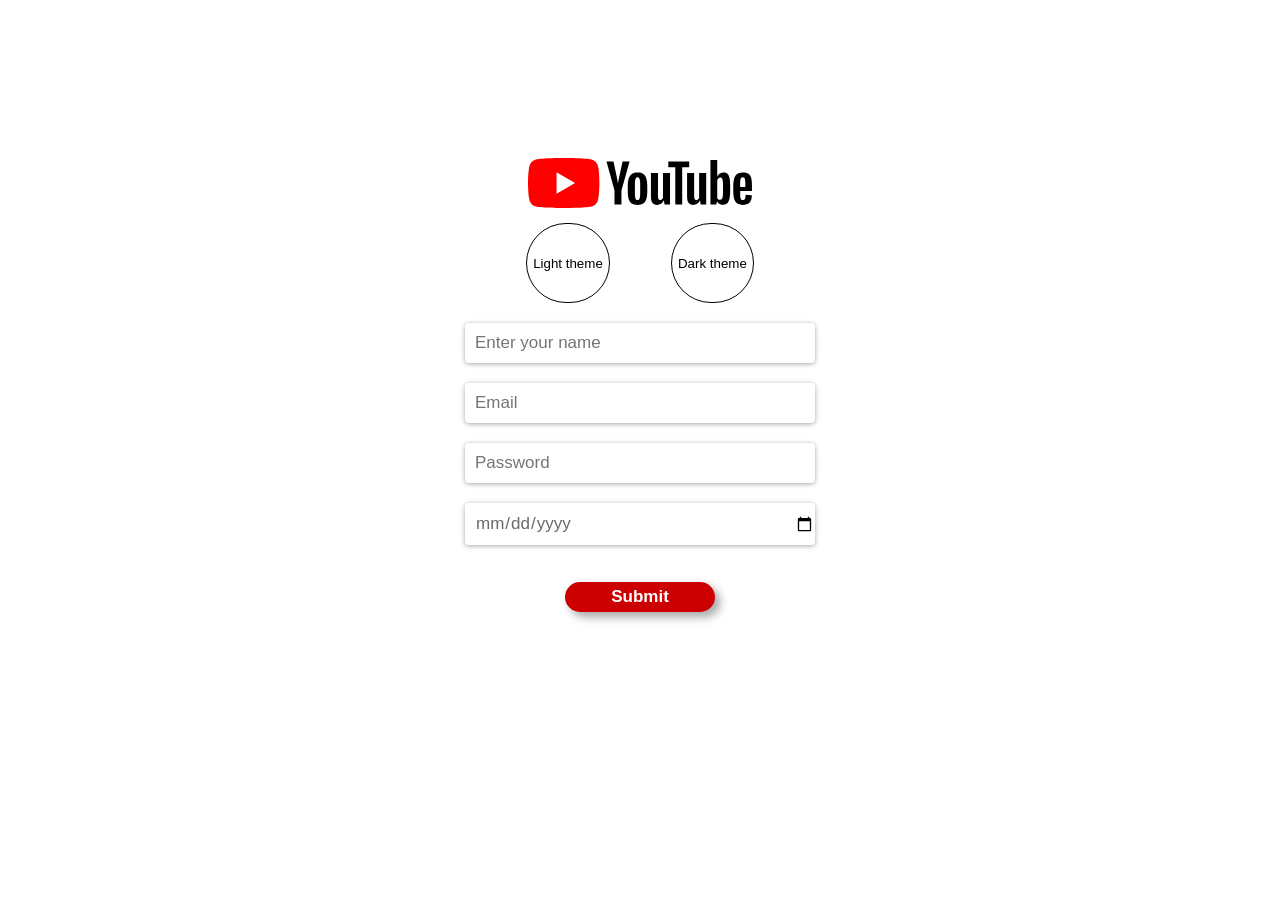
==== index.html @ 59b67dbe "Update and rename pathway.html to index.html" ====
<!DOCTYPE html>
<html>
  <head>
    <meta charset="UTF-8">
    <meta name="viewport" content="width=device-width, initial-scale=1.0">
    <title>Pathway to YouTube Clone</title>
    <link rel="stylesheet" href="pathway.css">
    <link rel="icon" href="download.png">
  </head>
  <body>
    <div class="container">
      <div class="sub-container">
        <div class="image">
          <div style="width: 100%; height: 100%; display: block; fill: black;">
            <svg xmlns="http://www.w3.org/2000/svg" viewBox="0 0 90 20" preserveAspectRatio="xMidYMid meet" focusable="false" class="style-scope yt-icon" style="pointer-events: none; display: block; width: 100%; height: 100%;"><g viewBox="0 0 90 20" preserveAspectRatio="xMidYMid meet" class="style-scope yt-icon"><g class="style-scope yt-icon">
              <path d="M27.9727 3.12324C27.6435 1.89323 26.6768 0.926623 25.4468 0.597366C23.2197 2.24288e-07 14.285 0 14.285 0C14.285 0 5.35042 2.24288e-07 3.12323 0.597366C1.89323 0.926623 0.926623 1.89323 0.597366 3.12324C2.24288e-07 5.35042 0 10 0 10C0 10 2.24288e-07 14.6496 0.597366 16.8768C0.926623 18.1068 1.89323 19.0734 3.12323 19.4026C5.35042 20 14.285 20 14.285 20C14.285 20 23.2197 20 25.4468 19.4026C26.6768 19.0734 27.6435 18.1068 27.9727 16.8768C28.5701 14.6496 28.5701 10 28.5701 10C28.5701 10 28.5677 5.35042 27.9727 3.12324Z" fill="#FF0000" class="style-scope yt-icon"></path>
              <path d="M11.4253 14.2854L18.8477 10.0004L11.4253 5.71533V14.2854Z" fill="white" class="style-scope yt-icon"></path></g><g class="style-scope yt-icon"><g id="youtube-paths" class="style-scope yt-icon">
              <path d="M34.6024 13.0036L31.3945 1.41846H34.1932L35.3174 6.6701C35.6043 7.96361 35.8136 9.06662 35.95 9.97913H36.0323C36.1264 9.32532 36.3381 8.22937 36.665 6.68892L37.8291 1.41846H40.6278L37.3799 13.0036V18.561H34.6001V13.0036H34.6024Z" class="style-scope yt-icon"></path>
              <path d="M41.4697 18.1937C40.9053 17.8127 40.5031 17.22 40.2632 16.4157C40.0257 15.6114 39.9058 14.5437 39.9058 13.2078V11.3898C39.9058 10.0422 40.0422 8.95805 40.315 8.14196C40.5878 7.32588 41.0135 6.72851 41.592 6.35457C42.1706 5.98063 42.9302 5.79248 43.871 5.79248C44.7976 5.79248 45.5384 5.98298 46.0981 6.36398C46.6555 6.74497 47.0647 7.34234 47.3234 8.15137C47.5821 8.96275 47.7115 10.0422 47.7115 11.3898V13.2078C47.7115 14.5437 47.5845 15.6161 47.3329 16.4251C47.0812 17.2365 46.672 17.8292 46.1075 18.2031C45.5431 18.5771 44.7764 18.7652 43.8098 18.7652C42.8126 18.7675 42.0342 18.5747 41.4697 18.1937ZM44.6353 16.2323C44.7905 15.8231 44.8705 15.1575 44.8705 14.2309V10.3292C44.8705 9.43077 44.7929 8.77225 44.6353 8.35833C44.4777 7.94206 44.2026 7.7351 43.8074 7.7351C43.4265 7.7351 43.156 7.94206 43.0008 8.35833C42.8432 8.77461 42.7656 9.43077 42.7656 10.3292V14.2309C42.7656 15.1575 42.8408 15.8254 42.9914 16.2323C43.1419 16.6415 43.4123 16.8461 43.8074 16.8461C44.2026 16.8461 44.4777 16.6415 44.6353 16.2323Z" class="style-scope yt-icon"></path>
              <path d="M56.8154 18.5634H54.6094L54.3648 17.03H54.3037C53.7039 18.1871 52.8055 18.7656 51.6061 18.7656C50.7759 18.7656 50.1621 18.4928 49.767 17.9496C49.3719 17.4039 49.1743 16.5526 49.1743 15.3955V6.03751H51.9942V15.2308C51.9942 15.7906 52.0553 16.188 52.1776 16.4256C52.2999 16.6631 52.5045 16.783 52.7914 16.783C53.036 16.783 53.2712 16.7078 53.497 16.5573C53.7228 16.4067 53.8874 16.2162 53.9979 15.9858V6.03516H56.8154V18.5634Z" class="style-scope yt-icon"></path>
              <path d="M64.4755 3.68758H61.6768V18.5629H58.9181V3.68758H56.1194V1.42041H64.4755V3.68758Z" class="style-scope yt-icon"></path>
              <path d="M71.2768 18.5634H69.0708L68.8262 17.03H68.7651C68.1654 18.1871 67.267 18.7656 66.0675 18.7656C65.2373 18.7656 64.6235 18.4928 64.2284 17.9496C63.8333 17.4039 63.6357 16.5526 63.6357 15.3955V6.03751H66.4556V15.2308C66.4556 15.7906 66.5167 16.188 66.639 16.4256C66.7613 16.6631 66.9659 16.783 67.2529 16.783C67.4974 16.783 67.7326 16.7078 67.9584 16.5573C68.1842 16.4067 68.3488 16.2162 68.4593 15.9858V6.03516H71.2768V18.5634Z" class="style-scope yt-icon"></path>
              <path d="M80.609 8.0387C80.4373 7.24849 80.1621 6.67699 79.7812 6.32186C79.4002 5.96674 78.8757 5.79035 78.2078 5.79035C77.6904 5.79035 77.2059 5.93616 76.7567 6.23014C76.3075 6.52412 75.9594 6.90747 75.7148 7.38489H75.6937V0.785645H72.9773V18.5608H75.3056L75.5925 17.3755H75.6537C75.8724 17.7988 76.1993 18.1304 76.6344 18.3774C77.0695 18.622 77.554 18.7443 78.0855 18.7443C79.038 18.7443 79.7412 18.3045 80.1904 17.4272C80.6396 16.5476 80.8653 15.1765 80.8653 13.3092V11.3266C80.8653 9.92722 80.7783 8.82892 80.609 8.0387ZM78.0243 13.1492C78.0243 14.0617 77.9867 14.7767 77.9114 15.2941C77.8362 15.8115 77.7115 16.1808 77.5328 16.3971C77.3564 16.6158 77.1165 16.724 76.8178 16.724C76.585 16.724 76.371 16.6699 76.1734 16.5594C75.9759 16.4512 75.816 16.2866 75.6937 16.0702V8.96062C75.7877 8.6196 75.9524 8.34209 76.1852 8.12337C76.4157 7.90465 76.6697 7.79646 76.9401 7.79646C77.2271 7.79646 77.4481 7.90935 77.6034 8.13278C77.7609 8.35855 77.8691 8.73485 77.9303 9.26636C77.9914 9.79787 78.022 10.5528 78.022 11.5335V13.1492H78.0243Z" class="style-scope yt-icon"></path>
              <path d="M84.8657 13.8712C84.8657 14.6755 84.8892 15.2776 84.9363 15.6798C84.9833 16.0819 85.0821 16.3736 85.2326 16.5594C85.3831 16.7428 85.6136 16.8345 85.9264 16.8345C86.3474 16.8345 86.639 16.6699 86.7942 16.343C86.9518 16.0161 87.0365 15.4705 87.0506 14.7085L89.4824 14.8519C89.4965 14.9601 89.5035 15.1106 89.5035 15.3011C89.5035 16.4582 89.186 17.3237 88.5534 17.8952C87.9208 18.4667 87.0247 18.7536 85.8676 18.7536C84.4777 18.7536 83.504 18.3185 82.9466 17.446C82.3869 16.5735 82.1094 15.2259 82.1094 13.4008V11.2136C82.1094 9.33452 82.3987 7.96105 82.9772 7.09558C83.5558 6.2301 84.5459 5.79736 85.9499 5.79736C86.9165 5.79736 87.6597 5.97375 88.1771 6.32888C88.6945 6.684 89.059 7.23433 89.2707 7.98457C89.4824 8.7348 89.5882 9.76961 89.5882 11.0913V13.2362H84.8657V13.8712ZM85.2232 7.96811C85.0797 8.14449 84.9857 8.43377 84.9363 8.83593C84.8892 9.2381 84.8657 9.84722 84.8657 10.6657V11.5641H86.9283V10.6657C86.9283 9.86133 86.9001 9.25221 86.846 8.83593C86.7919 8.41966 86.6931 8.12803 86.5496 7.95635C86.4062 7.78702 86.1851 7.7 85.8864 7.7C85.5854 7.70235 85.3643 7.79172 85.2232 7.96811Z" class="style-scope yt-icon"></path></g></g></g>
            </svg>
          </div>
        </div>
      </div>
      <div class="theme-selection">
        <a style="display: inherit; text-decoration: none;" href="pathway.html">
          <button class="light-theme-button">Light theme</button>
        </a>
        <a style="display: inherit; text-decoration: none;" href="pathway-dark.html">
          <button class="dark-theme-button">Dark theme</button>
        </a>
      </div>
      <div class="input-section">
        <input class="name" type="text" placeholder="Enter your name">
        <input class="email" type="text" placeholder="Email">
        <input class="password" type="text" placeholder="Password">
        <input class="date" type="date">
        <div class="sub-container">
          <div class="submit-container">
            <a href="https://pirates0247.github.io/PiratesTubeLight/">
            <input class="submit" type="submit">
            </a>
          </div>
        </div>
      </div>
    </div>
    <script>
      alert('Welcome');
      alert('This is just a sample no need Email,Password and date.\n Just click submit');
      document.querySelector('.light-theme-button')
       .addEventListener('click',() => {
        turnOffPrevious();
        if(document.querySelector('.light-theme-button')
        .classList.contains('is-clicked')){
          document.querySelector('.light-theme-button')
          .classList.remove('is-clicked');
        }
        else{
          document.querySelector('.light-theme-button')
          .classList.add('is-clicked');
        }
       });
       document.querySelector('.dark-theme-button')
       .addEventListener('click',() => {
        turnOffPrevious();
        if(document.querySelector('.dark-theme-button')
        .classList.contains('is-clicked')){
          document.querySelector('.dark-theme-button')
          .classList.remove('is-clicked');
        }
        else{
          document.querySelector('.dark-theme-button')
          .classList.add('is-clicked');
        }
       });
       function turnOffPrevious (){
        if(document.querySelector('.is-clicked')){
          document.querySelector('.is-clicked').classList.remove('is-clicked');
        }
       }
    </script>
  </body>
</html>
---- pathway.css ----
body{
  background-color: white;
}
.container{
  display: flex;
  flex-direction: column;
  max-width: 350px;
  margin-left: auto;
  margin-right: auto;
  margin-top: 158px;
}
.sub-container{
  display: flex;
  justify-content: center;
}
.theme-selection{
  width: 100%;
  height: 80px;
  display: flex;
  justify-content: space-evenly;
  font-family: Roboto,arial;
}
.light-theme-button,
.dark-theme-button{
  border-radius: 50px;
  border: solid 1px;
}
.light-theme-button{
  background-color: white;
  color: black;
}
.dark-theme-button{
  background-color: white;
  color: black;
}
.is-clicked{
  background-color: black;
  color: white;
}
.is-clicked-dark{
  background-color: white;
  color: black;
}
.light-theme-button:hover,
.dark-theme-button:hover{
  cursor: pointer;
  background-color: rgb(110, 110, 110);
  color: white;
}
.image {
  height:50px;
  margin-bottom: 15px;
}
.image:hover{
  cursor: pointer;
}
.input-section{
  display: flex;
  flex-direction: column;
}
.name,.email,.password,.date{
  background-color: rgb(255,255,255);
  margin-top: 20px;
  border: none;
  box-shadow: 0 1px 5px rgba(0,0,0,0.35);
  padding-left: 10px;
  padding-top: 10px;
  padding-bottom: 10px; 
  font-family: arial;
  border-radius: 4px;
  font-size: 17px;
}
.date{
  color:rgb(105, 105, 105);
}
.name:hover,
.email:hover,
.password:hover,
.date:hover{
  cursor:pointer;
}
.name:focus,
.email:focus,
.password:focus,
.date:focus{
  outline: solid 1px blue;
}
.submit-container{
  margin-left: auto;
  margin-right: auto;
  margin-top: 37px;
}
.submit{
  height:30px;
  width:150px;
  font-family: arial;
  font-weight: bold;
  font-size: 17px;
  background-color: #cc0000;
  color: white;
  border:none;
  border-radius: 20px;
  transition: opacity 0.15s, background-color 0.15s, color 0.15s, border-color 0.15s;
  box-shadow: 5px 5px 10px rgba(0,0,0,0.35);
}

.submit:hover{
  cursor: pointer;
  opacity: 0.7;
  background-color: white;
  color: #cc0000;
  border:solid;
  border-color: #cc0000;
}
.submit:active{
  opacity:0.6;
  box-shadow: none;
  margin-left: 5px;
  margin-top: 5px;
}
@media (max-width:320px){
  .container{
    margin-top: 128px;
  }
  .theme-selection{
    height: 40px;
    width: 100%;
  }
}
@media (max-width:375px){
  .container{
    margin-top: 138px;
  }
  .theme-selection{
    height: 40px;
    width: 100%;
  }
}
@media (max-width:425px){
  .container{
    margin-top: 138px;
  }
  .theme-selection{
    height: 40px;
    width: 100%;
  }
}
@media (max-width:768px){
  .container{
    margin-top: 138px;
  }
  .theme-selection{
    height: 40px;
    width: 100%;
  }
}
@media (max-width:1024px){
  .container{
    margin-top: 140px;
  }
}
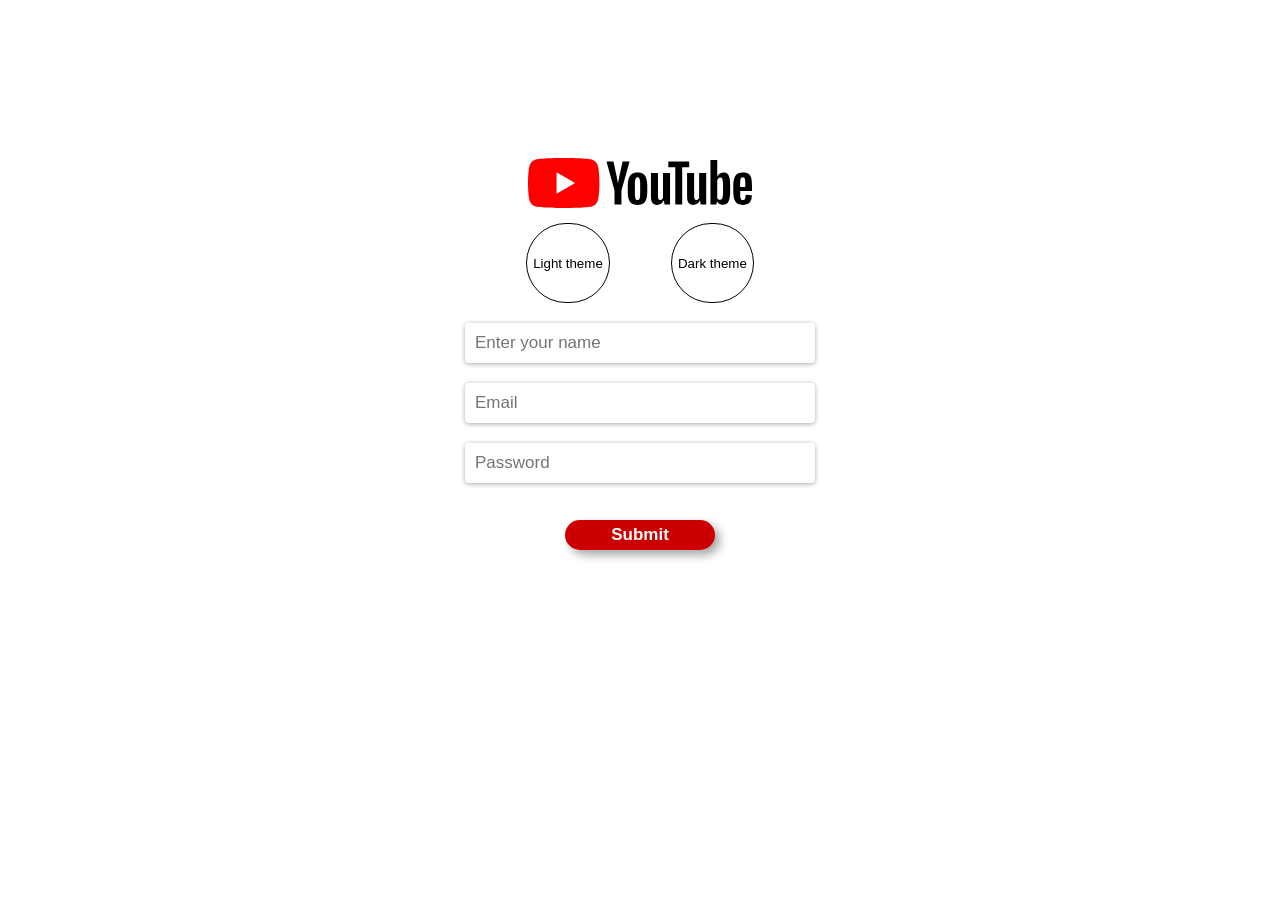
==== commit 5b74cf99: "Update index.html" ====
--- a/index.html
+++ b/index.html
@@ -6,6 +6,7 @@
     <title>Pathway to YouTube Clone</title>
     <link rel="stylesheet" href="pathway.css">
     <link rel="icon" href="download.png">
+    <script type="module" src="login.js" defer></script>
   </head>
   <body>
     <div class="container">
@@ -35,14 +36,12 @@
         </a>
       </div>
       <div class="input-section">
-        <input class="name" type="text" placeholder="Enter your name">
-        <input class="email" type="text" placeholder="Email">
-        <input class="password" type="text" placeholder="Password">
-        <input class="date" type="date">
+        <input class="name" type="text" placeholder="Enter your name" id="name" required>
+        <input class="email" type="email" placeholder="Email" id="email" required>
+        <input class="password" type="password" placeholder="Password" id="password" required>
         <div class="sub-container">
           <div class="submit-container">
-            <a href="https://pirates0247.github.io/PiratesTubeLight/">
-            <input class="submit" type="submit">
+            <input id="submit" class="submit" type="submit" >
             </a>
           </div>
         </div>
@@ -50,7 +49,7 @@
     </div>
     <script>
       alert('Welcome');
-      alert('This is just a sample no need Email,Password and date.\n Just click submit');
+      alert('Kindly provide us your name,email and password');
       document.querySelector('.light-theme-button')
        .addEventListener('click',() => {
         turnOffPrevious();
